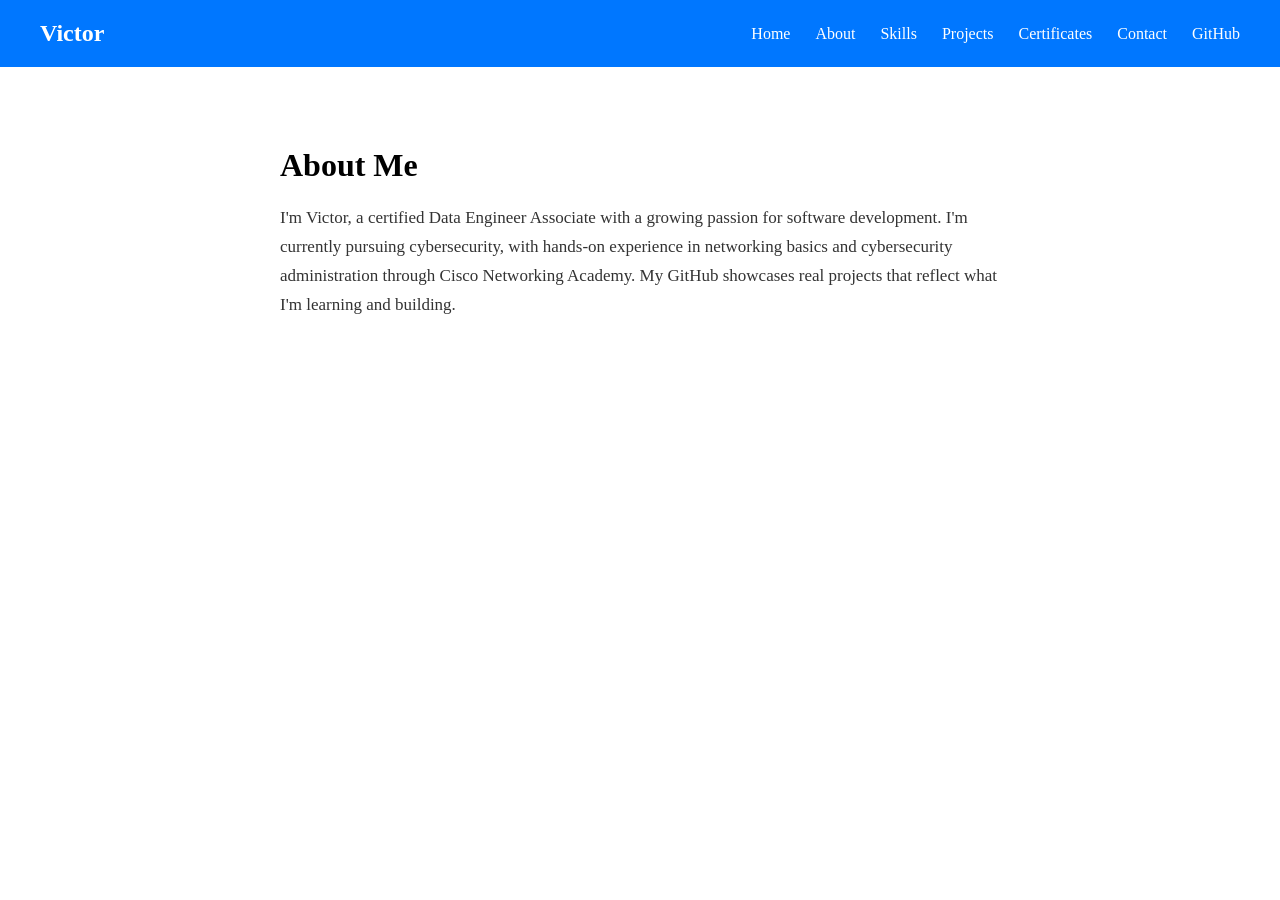
==== about.html @ 50bfbabe "Initial commit: personal portfolio website" ====
<!DOCTYPE html>
<html lang="en">
<head>
    <meta charset="UTF-8">
    <meta name="viewport" content="width=device-width, initial-scale=1.0">
    <title>About | Victor</title>
    <link rel="stylesheet" href="style.css">
</head>
<body>

    <nav>
        <div class="logo">Victor</div>
        <ul class="nav-links">
            <li><a href="index.html">Home</a></li>
            <li><a href="about.html">About</a></li>
            <li><a href="skills.html">Skills</a></li>
            <li><a href="projects.html">Projects</a></li>
            <li><a href="certificates.html">Certificates</a></li>
            <li><a href="contact.html">Contact</a></li>
            <li><a href="https://github.com/techwizh" target="_blank">GitHub</a></li>
    </nav>

    <section id="about">
        <h2>About Me</h2>
        <p>I'm Victor, a certified Data Engineer Associate with a growing passion for software development. I'm currently pursuing cybersecurity, with hands-on experience in networking basics and cybersecurity administration through Cisco Networking Academy. My GitHub showcases real projects that reflect what I'm learning and building.</p>
    </section>

    <script src="script.js"></script>
</body>
</html>
---- style.css ----
* {
    margin: 0;
    padding: 0;
    box-sizing: border-box;
}

nav {
    display: flex;
    justify-content: space-between;
    align-items: center;
    padding: 20px 40px;
    background-color: #0077ff;
}

.logo {
    color: white;
    font-size: 24px;
    font-weight: bold;
}

.nav-links {
    list-style: none;
    display: flex;
    gap: 25px;
}

.nav-links a {
    text-decoration: none;
    color: white;
    font-weight: 500;
}

.nav-links a:hover {
    color: #ffe600;
}

#home {
    padding: 80px 40px;
    text-align: center;
}

#home h1 {
    font-size: 42px;
    margin-bottom: 15px;
}

#home p {
    font-size: 18px;
    color: #444;
    margin-bottom: 25px;
}

#home button {
    padding: 12px 28px;
    background-color: #0077ff;
    color: white;
    border: none;
    border-radius: 6px;
    font-size: 16px;
    cursor: pointer;
}

#home button:hover {
    background-color: #0055cc;
}
#about {
    padding: 80px 40px;
    max-width: 800px;
    margin: 0 auto;
}

#about h2 {
    font-size: 32px;
    margin-bottom: 20px;
}

#about p {
    font-size: 17px;
    line-height: 1.7;
    color: #333;
}

#skills {
    padding: 80px 40px;
    text-align: center;
}

#skills h2 {
    font-size: 32px;
    margin-bottom: 40px;
}

.skills-grid {
    display: flex;
    flex-wrap: wrap;
    justify-content: center;
    gap: 20px;
}

.skill {
    background-color: #f0f6ff;
    border: 1px solid #0077ff;
    color: #0077ff;
    padding: 15px 25px;
    border-radius: 8px;
    font-weight: 600;
    font-size: 16px;
}

.skill:hover {
    background-color: #0077ff;
    color: white;
    transition: 0.3s;
}

#projects {
    padding: 80px 40px;
    text-align: center;
}

#projects h2 {
    font-size: 32px;
    margin-bottom: 40px;
}

.projects-grid {
    display: flex;
    flex-wrap: wrap;
    justify-content: center;
    gap: 25px;
}

.project-card {
    background-color: #ffffff;
    border: 1px solid #ddd;
    border-radius: 10px;
    padding: 25px;
    width: 300px;
    text-align: left;
    box-shadow: 0 2px 8px rgba(0, 0, 0, 0.06);
    transition: 0.3s;
}

.project-card:hover {
    transform: translateY(-5px);
    box-shadow: 0 6px 16px rgba(0, 0, 0, 0.12);
}

.project-card h3 {
    font-size: 20px;
    margin-bottom: 10px;
    color: #111;
}

.project-card p {
    font-size: 15px;
    color: #555;
    line-height: 1.6;
    margin-bottom: 18px;
}

.project-card a {
    display: inline-block;
    text-decoration: none;
    color: #0077ff;
    font-weight: 600;
    border: 1px solid #0077ff;
    padding: 8px 16px;
    border-radius: 6px;
    font-size: 14px;
}

.project-card a:hover {
    background-color: #0077ff;
    color: white;
}

#certificates {
    padding: 80px 40px;
    text-align: center;
}

#certificates h2 {
    font-size: 32px;
    margin-bottom: 40px;
}

.certificates-grid {
    display: flex;
    flex-wrap: wrap;
    justify-content: center;
    gap: 25px;
}

.cert-card {
    background-color: #ffffff;
    border: 1px solid #ddd;
    border-radius: 10px;
    padding: 25px;
    width: 260px;
    text-align: left;
    box-shadow: 0 2px 8px rgba(0, 0, 0, 0.06);
    transition: 0.3s;
    position: relative;
}

.cert-card:hover {
    transform: translateY(-5px);
    box-shadow: 0 6px 16px rgba(0, 0, 0, 0.12);
}

.cert-tag {
    display: inline-block;
    background-color: #e6f0ff;
    color: #0077ff;
    font-size: 12px;
    font-weight: 700;
    padding: 4px 10px;
    border-radius: 4px;
    margin-bottom: 12px;
    text-transform: uppercase;
}

.cert-card h3 {
    font-size: 18px;
    margin-bottom: 6px;
    color: #111;
}

.cert-card p {
    font-size: 14px;
    color: #666;
}

#contact {
    padding: 80px 40px;
    max-width: 600px;
    margin: 0 auto;
    text-align: center;
}

#contact h2 {
    font-size: 32px;
    margin-bottom: 12px;
}

.contact-intro {
    color: #555;
    margin-bottom: 35px;
}

.contact-form {
    display: flex;
    flex-direction: column;
    gap: 16px;
    text-align: left;
}

.contact-form input,
.contact-form textarea {
    padding: 12px 14px;
    border: 1px solid #ccc;
    border-radius: 6px;
    font-size: 15px;
    font-family: Arial, sans-serif;
}

.contact-form input:focus,
.contact-form textarea:focus {
    outline: none;
    border-color: #0077ff;
}

.contact-form button {
    padding: 12px 20px;
    background-color: #0077ff;
    color: white;
    border: none;
    border-radius: 6px;
    font-size: 16px;
    cursor: pointer;
}

.contact-form button:hover {
    background-color: #0055cc;
}

.contact-links {
    display: flex;
    justify-content: center;
    gap: 25px;
    margin-top: 35px;
}

.contact-links a {
    text-decoration: none;
    color: #0077ff;
    font-weight: 600;
}

.contact-links a:hover {
    color: #0055cc;
}
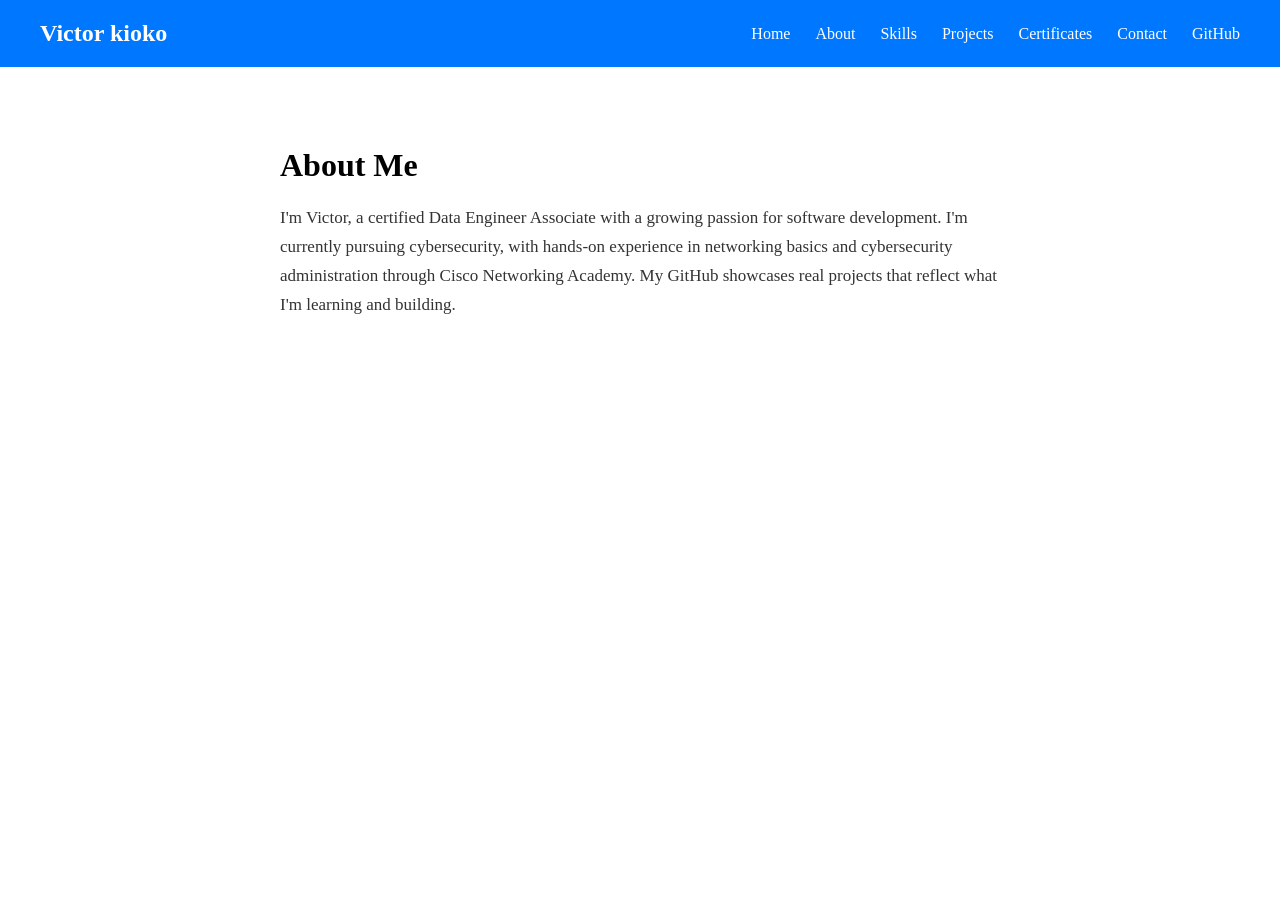
==== commit f8ac760b: "Update logo name from 'Victor' to 'Victor kioko'" ====
--- a/about.html
+++ b/about.html
@@ -9,7 +9,7 @@
 <body>
 
     <nav>
-        <div class="logo">Victor</div>
+        <div class="logo">Victor kioko</div>
         <ul class="nav-links">
             <li><a href="index.html">Home</a></li>
             <li><a href="about.html">About</a></li>
@@ -27,4 +27,4 @@
 
     <script src="script.js"></script>
 </body>
-</html>+</html>
--- a/style.css
+++ b/style.css
@@ -35,8 +35,19 @@
 }
 
 #home {
-    padding: 80px 40px;
-    text-align: center;
+    padding: 80px 40px 60px;
+    text-align: center;
+    max-width: 720px;
+    margin: 0 auto;
+}
+
+.hero-eyebrow {
+    font-size: 14px;
+    font-weight: 600;
+    text-transform: uppercase;
+    letter-spacing: 0.08em;
+    color: #0077ff;
+    margin-bottom: 12px;
 }
 
 #home h1 {
@@ -44,24 +55,129 @@
     margin-bottom: 15px;
 }
 
-#home p {
+.hero-subtitle {
     font-size: 18px;
     color: #444;
-    margin-bottom: 25px;
-}
-
-#home button {
+    margin-bottom: 20px;
+}
+
+.hero-intro {
+    font-size: 17px;
+    line-height: 1.7;
+    color: #555;
+    margin-bottom: 28px;
+}
+
+.hero-actions {
+    display: flex;
+    flex-wrap: wrap;
+    justify-content: center;
+    gap: 14px;
+}
+
+.hero-btn {
+    display: inline-block;
+    text-decoration: none;
     padding: 12px 28px;
     background-color: #0077ff;
     color: white;
-    border: none;
+    border: 2px solid #0077ff;
     border-radius: 6px;
     font-size: 16px;
     cursor: pointer;
 }
 
-#home button:hover {
+.hero-btn:hover {
     background-color: #0055cc;
+    border-color: #0055cc;
+}
+
+.hero-btn-outline {
+    background-color: transparent;
+    color: #0077ff;
+}
+
+.hero-btn-outline:hover {
+    background-color: #0077ff;
+    color: white;
+}
+
+.home-section {
+    padding: 60px 40px;
+    text-align: center;
+}
+
+.home-section-alt {
+    background-color: #f8fafc;
+}
+
+.home-section h2 {
+    font-size: 32px;
+    margin-bottom: 40px;
+}
+
+.highlights-grid {
+    display: flex;
+    flex-wrap: wrap;
+    justify-content: center;
+    gap: 25px;
+    max-width: 1000px;
+    margin: 0 auto;
+}
+
+.highlight-card {
+    background-color: #ffffff;
+    border: 1px solid #ddd;
+    border-radius: 10px;
+    padding: 28px;
+    width: 300px;
+    text-align: left;
+    box-shadow: 0 2px 8px rgba(0, 0, 0, 0.06);
+}
+
+.highlight-card h3 {
+    font-size: 20px;
+    margin-bottom: 12px;
+    color: #111;
+}
+
+.highlight-card p {
+    font-size: 15px;
+    color: #555;
+    line-height: 1.6;
+}
+
+.home-section-link {
+    margin-top: 35px;
+}
+
+.home-section-link a {
+    text-decoration: none;
+    color: #0077ff;
+    font-weight: 600;
+    font-size: 16px;
+}
+
+.home-section-link a:hover {
+    color: #0055cc;
+}
+
+.site-footer {
+    padding: 40px;
+    text-align: center;
+    background-color: #0077ff;
+    color: rgba(255, 255, 255, 0.9);
+    font-size: 15px;
+}
+
+.site-footer a {
+    color: #ffe600;
+    text-decoration: none;
+    font-weight: 600;
+}
+
+.site-footer a:hover {
+    text-decoration: underline;
 }
 #about {
     padding: 80px 40px;
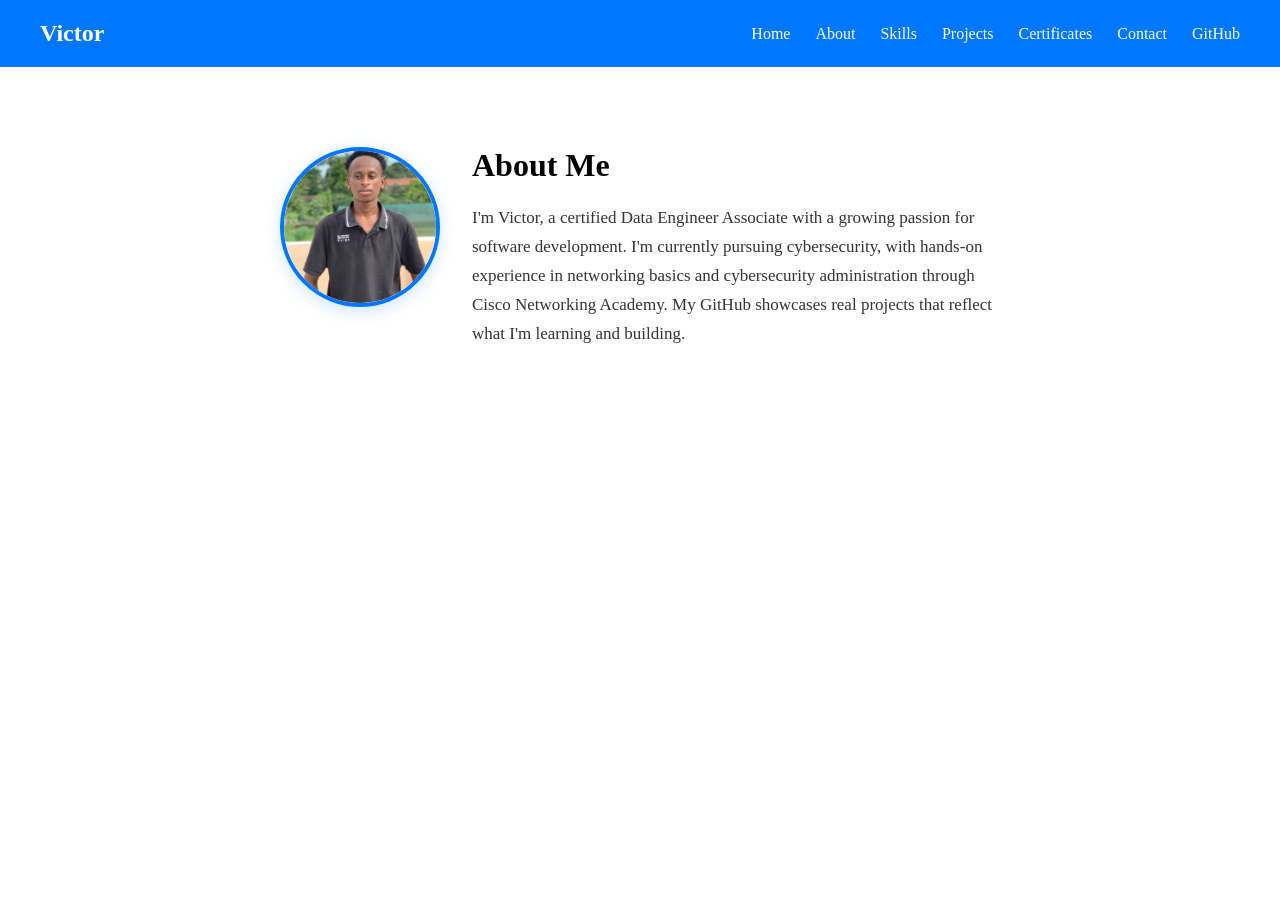
==== commit 66af5f7d: "Add profile photo and display on home and about pages Co-authored-by: Cursor <cursoragent@cursor.com" ====
--- a/about.html
+++ b/about.html
@@ -9,7 +9,7 @@
 <body>
 
     <nav>
-        <div class="logo">Victor kioko</div>
+        <div class="logo">Victor</div>
         <ul class="nav-links">
             <li><a href="index.html">Home</a></li>
             <li><a href="about.html">About</a></li>
@@ -18,13 +18,19 @@
             <li><a href="certificates.html">Certificates</a></li>
             <li><a href="contact.html">Contact</a></li>
             <li><a href="https://github.com/techwizh" target="_blank">GitHub</a></li>
+        </ul>
     </nav>
 
     <section id="about">
-        <h2>About Me</h2>
-        <p>I'm Victor, a certified Data Engineer Associate with a growing passion for software development. I'm currently pursuing cybersecurity, with hands-on experience in networking basics and cybersecurity administration through Cisco Networking Academy. My GitHub showcases real projects that reflect what I'm learning and building.</p>
+        <div class="about-content">
+            <img src="images/profile.jpg" alt="Victor Kioko" class="profile-photo" width="160" height="160">
+            <div class="about-text">
+                <h2>About Me</h2>
+                <p>I'm Victor, a certified Data Engineer Associate with a growing passion for software development. I'm currently pursuing cybersecurity, with hands-on experience in networking basics and cybersecurity administration through Cisco Networking Academy. My GitHub showcases real projects that reflect what I'm learning and building.</p>
+            </div>
+        </div>
     </section>
 
     <script src="script.js"></script>
 </body>
-</html>
+</html>
--- a/style.css
+++ b/style.css
@@ -32,6 +32,19 @@
 
 .nav-links a:hover {
     color: #ffe600;
+}
+
+.profile-photo {
+    width: 160px;
+    height: 160px;
+    border-radius: 50%;
+    object-fit: cover;
+    border: 4px solid #0077ff;
+    box-shadow: 0 4px 16px rgba(0, 119, 255, 0.2);
+}
+
+#home .profile-photo {
+    margin-bottom: 28px;
 }
 
 #home {
@@ -183,6 +196,22 @@
     padding: 80px 40px;
     max-width: 800px;
     margin: 0 auto;
+}
+
+.about-content {
+    display: flex;
+    flex-wrap: wrap;
+    align-items: flex-start;
+    gap: 32px;
+}
+
+#about .profile-photo {
+    flex-shrink: 0;
+}
+
+.about-text {
+    flex: 1;
+    min-width: 260px;
 }
 
 #about h2 {
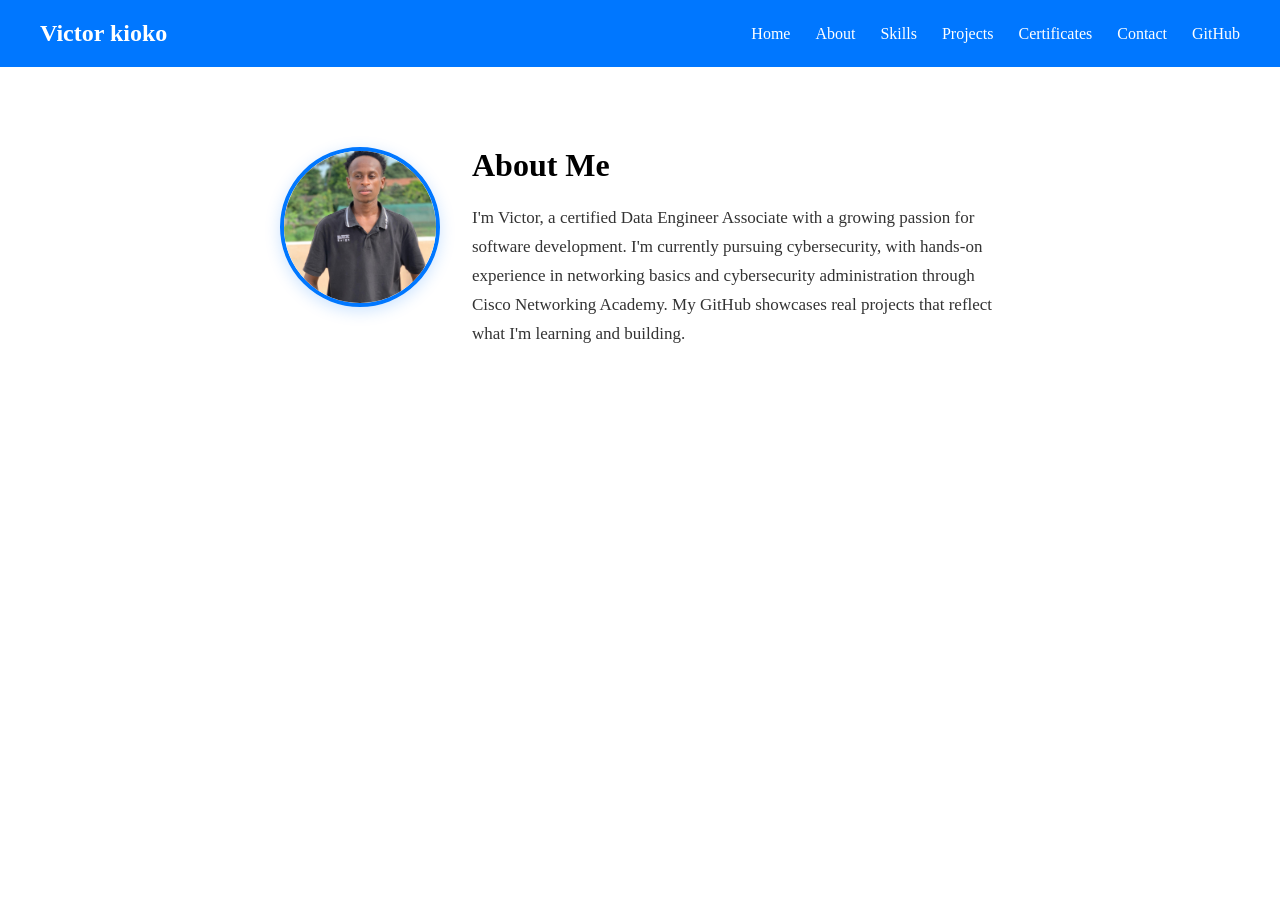
==== commit 662d9b55: "Merge branch 'main' of https://github.com/techwizh/personal-portfolio" ====
--- a/about.html
+++ b/about.html
@@ -9,7 +9,7 @@
 <body>
 
     <nav>
-        <div class="logo">Victor</div>
+        <div class="logo">Victor kioko</div>
         <ul class="nav-links">
             <li><a href="index.html">Home</a></li>
             <li><a href="about.html">About</a></li>
@@ -33,4 +33,4 @@
 
     <script src="script.js"></script>
 </body>
-</html>+</html>
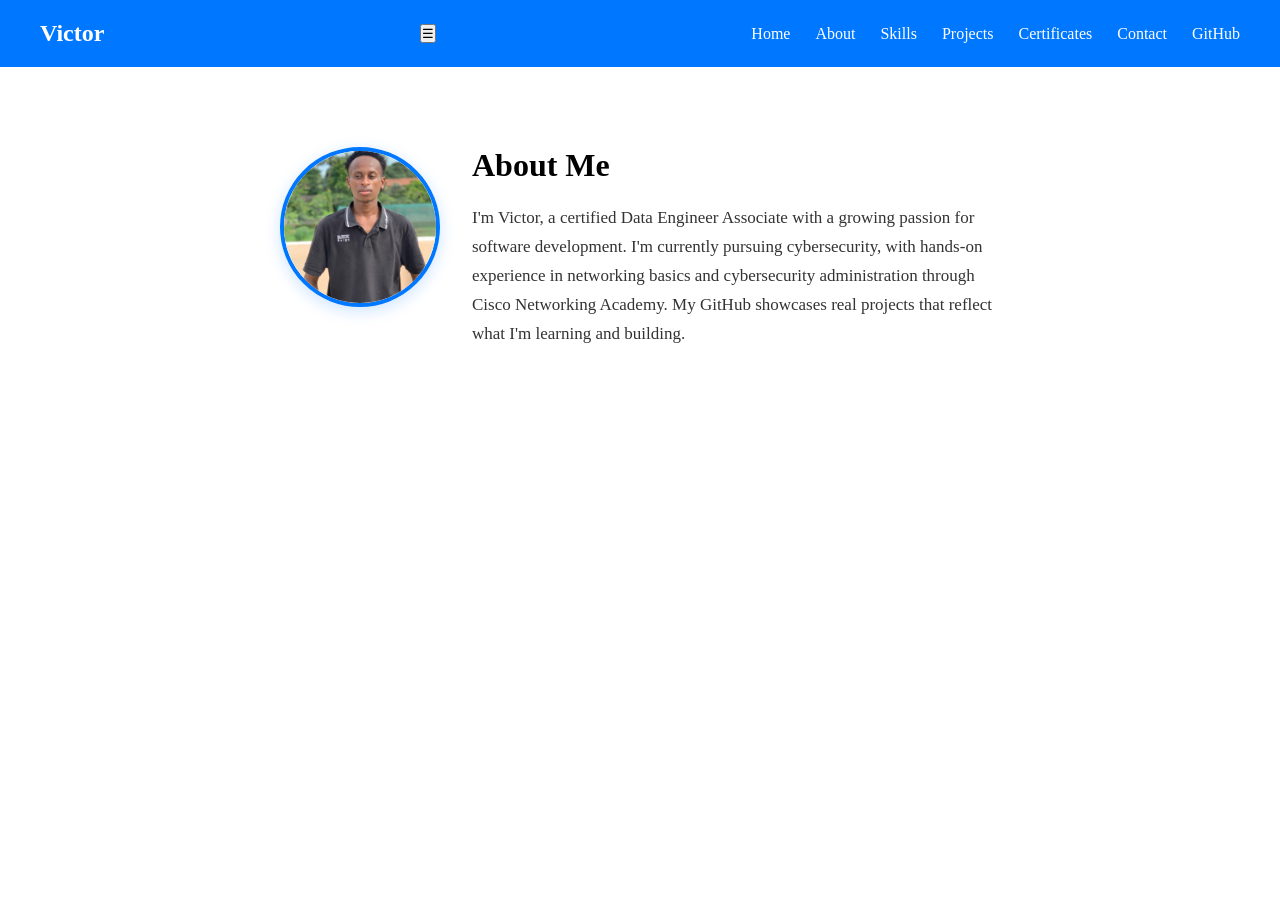
==== commit 1a070673: "Update about.html" ====
--- a/about.html
+++ b/about.html
@@ -9,17 +9,18 @@
 <body>
 
     <nav>
-        <div class="logo">Victor kioko</div>
-        <ul class="nav-links">
-            <li><a href="index.html">Home</a></li>
-            <li><a href="about.html">About</a></li>
-            <li><a href="skills.html">Skills</a></li>
-            <li><a href="projects.html">Projects</a></li>
-            <li><a href="certificates.html">Certificates</a></li>
-            <li><a href="contact.html">Contact</a></li>
-            <li><a href="https://github.com/techwizh" target="_blank">GitHub</a></li>
-        </ul>
-    </nav>
+    <div class="logo">Victor</div>
+    <button class="nav-toggle" aria-label="Toggle menu" aria-expanded="false">☰</button>
+    <ul class="nav-links">
+        <li><a href="index.html">Home</a></li>
+        <li><a href="about.html">About</a></li>
+        <li><a href="skills.html">Skills</a></li>
+        <li><a href="projects.html">Projects</a></li>
+        <li><a href="certificates.html">Certificates</a></li>
+        <li><a href="contact.html">Contact</a></li>
+        <li><a href="https://github.com/techwizh" target="_blank">GitHub</a></li>
+    </ul>
+</nav>
 
     <section id="about">
         <div class="about-content">
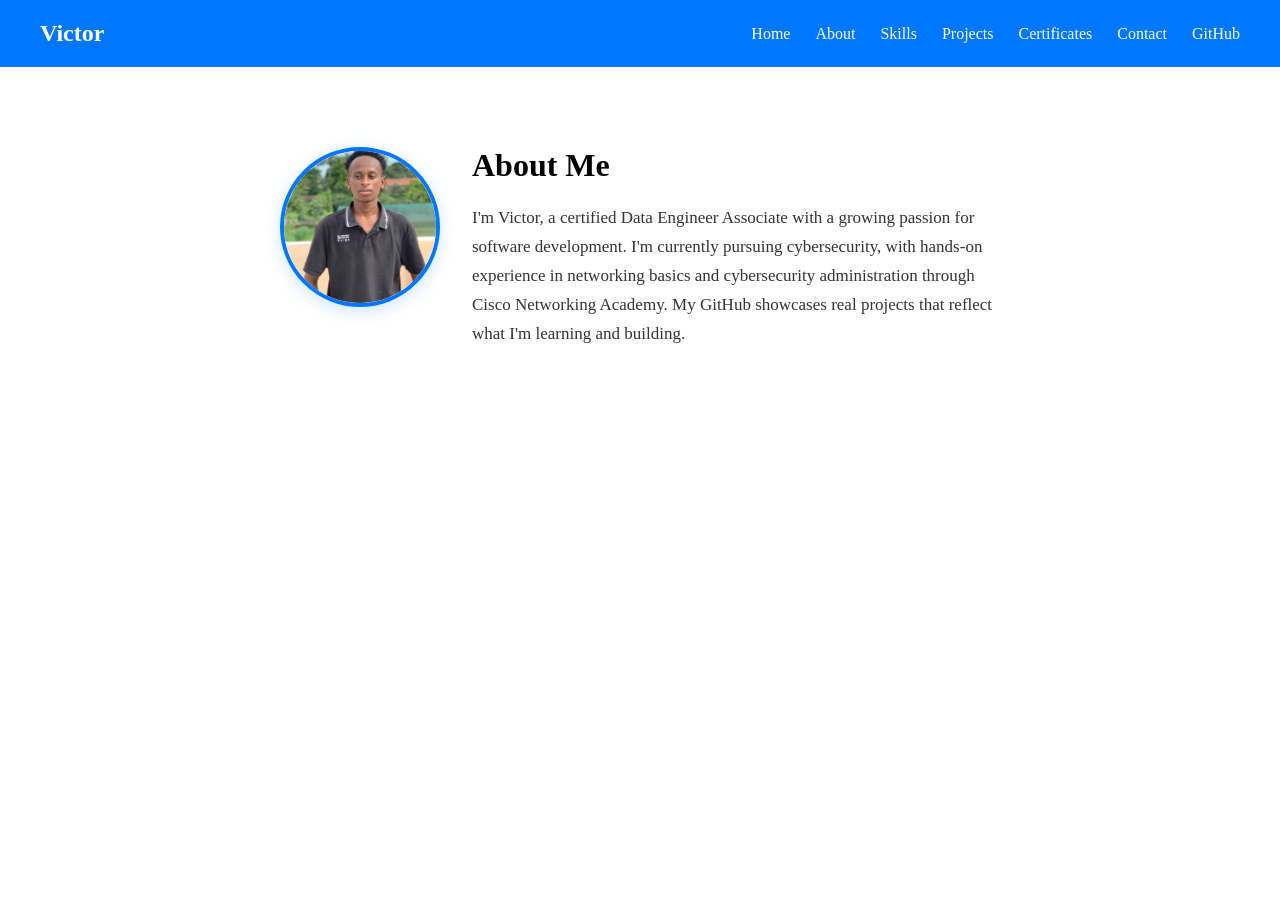
==== commit 1a17d278: "Add script tag to about.html" ====
--- a/about.html
+++ b/about.html
@@ -6,6 +6,7 @@
     <title>About | Victor</title>
     <link rel="stylesheet" href="style.css">
 </head>
+        <script src="script.js"></script>
 <body>
 
     <nav>
--- a/style.css
+++ b/style.css
@@ -445,4 +445,54 @@
 
 .contact-links a:hover {
     color: #0055cc;
-}+}
+
+/* Mobile navigation */
+.nav-toggle {
+    display: none;
+    background: none;
+    border: none;
+    color: white;
+    font-size: 28px;
+    line-height: 1;
+    cursor: pointer;
+}
+
+@media (max-width: 768px) {
+    nav {
+        flex-wrap: wrap;
+        padding: 16px 20px;
+    }
+
+    .nav-toggle {
+        display: block;
+    }
+
+    .nav-links {
+        display: none;
+        flex-direction: column;
+        width: 100%;
+        gap: 0;
+        margin-top: 12px;
+    }
+
+    .nav-links.open {
+        display: flex;
+    }
+
+    .nav-links a {
+        display: block;
+        padding: 12px 0;
+        border-top: 1px solid rgba(255, 255, 255, 0.25);
+    }
+
+    #home,
+    #about,
+    #skills,
+    #projects,
+    #certificates,
+    #contact {
+        padding-left: 20px;
+        padding-right: 20px;
+    }
+}
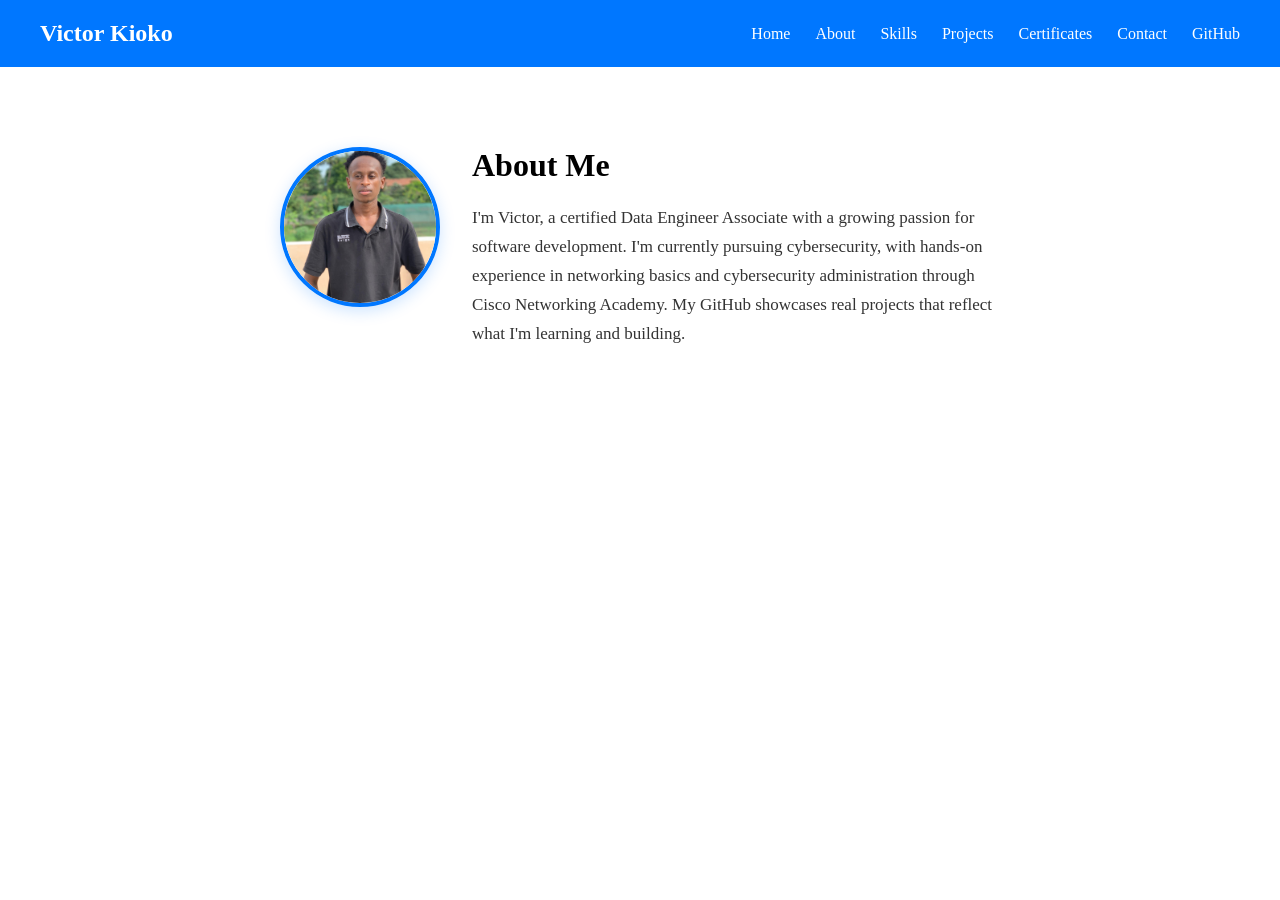
==== commit 5c212285: "Update logo name to 'Victor Kioko' in about.html" ====
--- a/about.html
+++ b/about.html
@@ -6,11 +6,11 @@
     <title>About | Victor</title>
     <link rel="stylesheet" href="style.css">
 </head>
-        <script src="script.js"></script>
+       
 <body>
 
     <nav>
-    <div class="logo">Victor</div>
+    <div class="logo">Victor Kioko</div>
     <button class="nav-toggle" aria-label="Toggle menu" aria-expanded="false">☰</button>
     <ul class="nav-links">
         <li><a href="index.html">Home</a></li>
